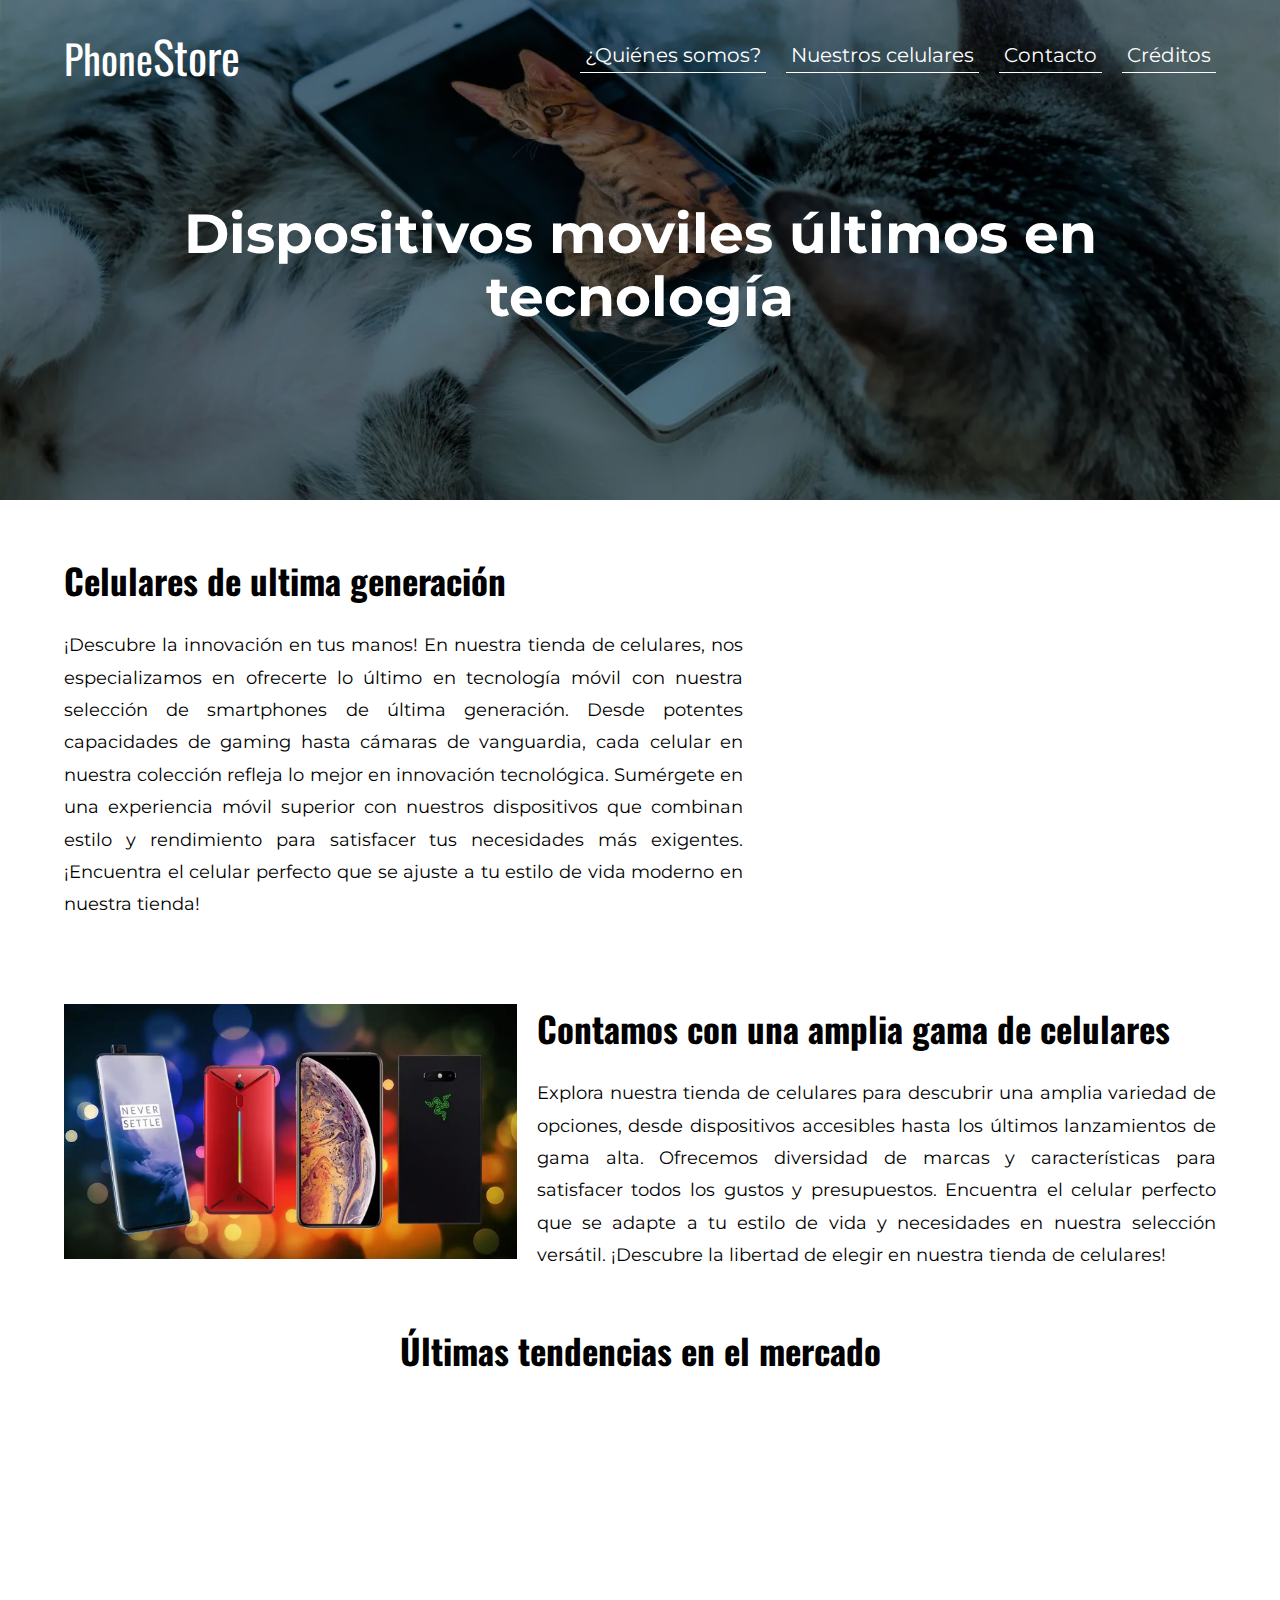
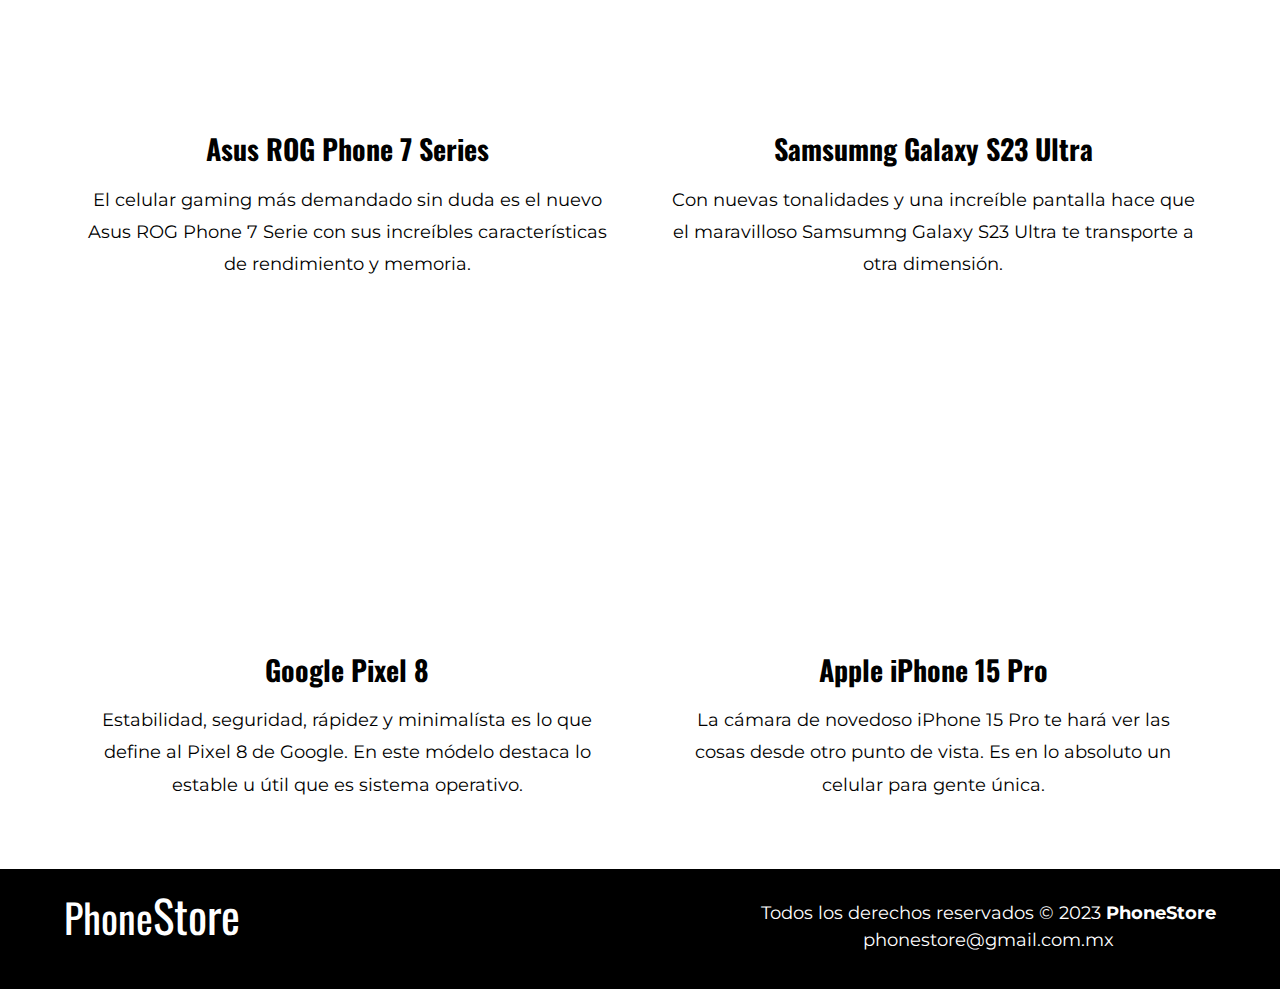
==== index.html @ 957bf534 "Primer commit" ====
<!DOCTYPE html>
<html lang="es">
<head>
    <meta charset="UTF-8">
    <meta name="viewport" content="width=device-width, initial-scale=1.0">
    <title>Phone Store</title>
    <meta name="description" content="Página de venta de celulares PhoneStore">
    <link rel="icon" href="img/logoIcon.png">
    <link rel="preload" href="css/normalice.css" as="style">
    <link rel="stylesheet" href="css/normalice.css">
    <link rel="preload" href="css/styles.css" as="style">
    <link rel="stylesheet" href="css/styles.css">
    <link rel="preconnect" href="https://fonts.googleapis.com">
    <link rel="preconnect" href="https://fonts.gstatic.com" crossorigin>
    <link href="https://fonts.googleapis.com/css2?family=Montserrat:wght@400;700&family=Oswald:wght@700&display=swap" rel="stylesheet">
</head>
<body>
    <div class="banner">
        <header class="container header">
            <div class="logo">
                <a class="logo__titulo" href="index.html">Phone<span class="logo__weight">Store</span></a>
            </div>
            <nav class="navegacion">
                <a class="navegacion__enlace" href="nosotros.html">¿Quiénes somos?</a>
                <a class="navegacion__enlace" href="celulares.html">Nuestros celulares</a>
                <a class="navegacion__enlace" href="contacto.html">Contacto</a>
                <a class="navegacion__enlace" href="creditos.html">Créditos</a>
            </nav>
        </header>
        <section class="container hero">
            <div class="htitulo white-text center-text">
                <h1 class="hero__titulo">Dispositivos moviles últimos en tecnología</h1>
            </div>
        </section>
    </div>
    <main class="container">
        <div class="description">
            <div class="description__text">
                <h2 class="dtitulo center-text">Celulares de ultima generación</h2>
                <p>¡Descubre la innovación en tus manos! En nuestra tienda de celulares, nos especializamos en ofrecerte lo último en tecnología móvil con nuestra selección de smartphones de última generación. Desde potentes capacidades de gaming hasta cámaras de vanguardia, cada celular en nuestra colección refleja lo mejor en innovación tecnológica. Sumérgete en una experiencia móvil superior con nuestros dispositivos que combinan estilo y rendimiento para satisfacer tus necesidades más exigentes. ¡Encuentra el celular perfecto que se ajuste a tu estilo de vida moderno en nuestra tienda!</p>
            </div>
            <div class="description__video">
                <iframe loading="lazy" class="video" width="560" height="315" src="https://www.youtube.com/embed/n0Fdvk1COWY?si=eWU_98OZvojz-AHO" title="YouTube video player" frameborder="0" allow="accelerometer; autoplay; clipboard-write; encrypted-media; gyroscope; picture-in-picture; web-share" allowfullscreen></iframe>
            </div>
        </div>
    </main>
    <section class="container celulares">
        <div class="celulares__description">
            <h2 class="center-text">Contamos con una amplia gama de celulares</h2>
            <p>Explora nuestra tienda de celulares para descubrir una amplia variedad de opciones, desde dispositivos accesibles hasta los últimos lanzamientos de gama alta. Ofrecemos diversidad de marcas y características para satisfacer todos los gustos y presupuestos. Encuentra el celular perfecto que se adapte a tu estilo de vida y necesidades en nuestra selección versátil. ¡Descubre la libertad de elegir en nuestra tienda de celulares!</p>
        </div>
        <div class="celulares__gama">
            <picture>
                <source srcset="img/contacto.webp" type="image/webp">
                <img src="img/contacto.jpg" alt="Contacto">
            </picture>
        </div>
    </section>
    <section class="container tendencias">
        <h2 class="center-text">Últimas tendencias en el mercado</h2>
        <div class="tendencias__videos">
            <div class="tendencias__video">
                <iframe loading="lazy" class="video" width="560" height="315" src="https://www.youtube.com/embed/OP2j6W8R-eY?si=y7CgPmCus3k0QVVu" title="YouTube video player" frameborder="0" allow="accelerometer; autoplay; clipboard-write; encrypted-media; gyroscope; picture-in-picture; web-share" allowfullscreen></iframe>
                <h3 class="center-text no-margin">Asus ROG Phone 7 Series</h3>
                <p class="center-text">El celular gaming más demandado sin duda es el nuevo Asus ROG Phone 7 Serie con sus increíbles características de rendimiento y memoria.</p>
            </div>
            <div class="tendencias__video">
                <iframe loading="lazy" class="video" width="560" height="315" src="https://www.youtube.com/embed/BSYsXVFzmKA?si=0jlMGbamENeO2O_B" title="YouTube video player" frameborder="0" allow="accelerometer; autoplay; clipboard-write; encrypted-media; gyroscope; picture-in-picture; web-share" allowfullscreen></iframe>
                <h3 class="center-text no-margin">Samsumng Galaxy S23 Ultra</h3>
                <p class="center-text">Con nuevas tonalidades y una increíble pantalla hace que el maravilloso Samsumng Galaxy S23 Ultra te transporte a otra dimensión.</p>
            </div>
            <div class="tendencias__video">
                <iframe loading="lazy" class="video" width="560" height="315" src="https://www.youtube.com/embed/1qjnB2uZMqw?si=iwDaw9lposzeyLmR" title="YouTube video player" frameborder="0" allow="accelerometer; autoplay; clipboard-write; encrypted-media; gyroscope; picture-in-picture; web-share" allowfullscreen></iframe>
                <h3 class="center-text no-margin">Google Pixel 8</h3>
                <p class="center-text">Estabilidad, seguridad, rápidez y minimalísta es lo que define al Pixel 8 de Google. En este módelo destaca lo estable u útil que es sistema operativo.</p>
            </div>
            <div class="tendencias__video">
                <iframe loading="lazy" class="video" width="560" height="315" src="https://www.youtube.com/embed/xqyUdNxWazA?si=c47w8JsjAdN_XnrX" title="YouTube video player" frameborder="0" allow="accelerometer; autoplay; clipboard-write; encrypted-media; gyroscope; picture-in-picture; web-share" allowfullscreen></iframe>
                <h3 class="center-text no-margin">Apple iPhone 15 Pro</h3>
                <p class="center-text">La cámara de novedoso iPhone 15 Pro te hará ver las cosas desde otro punto de vista. Es en lo absoluto un celular para gente única.</p>
            </div>
        </div>
    </section>
    <footer class="footer">
        <div class="container footer__contenido">
            <div class="logo">
                <a class="logo__titulo logo__footer" href="index.html">Phone<span class="logo__weight">Store</span></a>
            </div>
            <div class="footer__d">
                <div class="footer__derechos">
                    <p class="white-text">Todos los derechos reservados &copy; 2023 <span class="bold-text">PhoneStore</span></p>
                    <a href="https://www.gmail.com/mail/help/intl/es/about.html?iframe">phonestore@gmail.com.mx</a>
                </div>
            </div>
        </div>
    </footer>
    <script src="js/modernizr.js"></script>
</body>
</html>
---- css/normalice.css ----
/*! normalize.css v8.0.1 | MIT License | github.com/necolas/normalize.css */

/* Document
   ========================================================================== */

/**
 * 1. Correct the line height in all browsers.
 * 2. Prevent adjustments of font size after orientation changes in iOS.
 */

 html {
    line-height: 1.15; /* 1 */
    -webkit-text-size-adjust: 100%; /* 2 */
  }
  
  /* Sections
     ========================================================================== */
  
  /**
   * Remove the margin in all browsers.
   */
  
  body {
    margin: 0;
  }
  
  /**
   * Render the `main` element consistently in IE.
   */
  
  main {
    display: block;
  }
  
  /**
   * Correct the font size and margin on `h1` elements within `section` and
   * `article` contexts in Chrome, Firefox, and Safari.
   */
  
  h1 {
    font-size: 2em;
    margin: 0.67em 0;
  }
  
  /* Grouping content
     ========================================================================== */
  
  /**
   * 1. Add the correct box sizing in Firefox.
   * 2. Show the overflow in Edge and IE.
   */
  
  hr {
    box-sizing: content-box; /* 1 */
    height: 0; /* 1 */
    overflow: visible; /* 2 */
  }
  
  /**
   * 1. Correct the inheritance and scaling of font size in all browsers.
   * 2. Correct the odd `em` font sizing in all browsers.
   */
  
  pre {
    font-family: monospace, monospace; /* 1 */
    font-size: 1em; /* 2 */
  }
  
  /* Text-level semantics
     ========================================================================== */
  
  /**
   * Remove the gray background on active links in IE 10.
   */
  
  a {
    background-color: transparent;
  }
  
  /**
   * 1. Remove the bottom border in Chrome 57-
   * 2. Add the correct text decoration in Chrome, Edge, IE, Opera, and Safari.
   */
  
  abbr[title] {
    border-bottom: none; /* 1 */
    text-decoration: underline; /* 2 */
    text-decoration: underline dotted; /* 2 */
  }
  
  /**
   * Add the correct font weight in Chrome, Edge, and Safari.
   */
  
  b,
  strong {
    font-weight: bolder;
  }
  
  /**
   * 1. Correct the inheritance and scaling of font size in all browsers.
   * 2. Correct the odd `em` font sizing in all browsers.
   */
  
  code,
  kbd,
  samp {
    font-family: monospace, monospace; /* 1 */
    font-size: 1em; /* 2 */
  }
  
  /**
   * Add the correct font size in all browsers.
   */
  
  small {
    font-size: 80%;
  }
  
  /**
   * Prevent `sub` and `sup` elements from affecting the line height in
   * all browsers.
   */
  
  sub,
  sup {
    font-size: 75%;
    line-height: 0;
    position: relative;
    vertical-align: baseline;
  }
  
  sub {
    bottom: -0.25em;
  }
  
  sup {
    top: -0.5em;
  }
  
  /* Embedded content
     ========================================================================== */
  
  /**
   * Remove the border on images inside links in IE 10.
   */
  
  img {
    border-style: none;
  }
  
  /* Forms
     ========================================================================== */
  
  /**
   * 1. Change the font styles in all browsers.
   * 2. Remove the margin in Firefox and Safari.
   */
  
  button,
  input,
  optgroup,
  select,
  textarea {
    font-family: inherit; /* 1 */
    font-size: 100%; /* 1 */
    line-height: 1.15; /* 1 */
    margin: 0; /* 2 */
  }
  
  /**
   * Show the overflow in IE.
   * 1. Show the overflow in Edge.
   */
  
  button,
  input { /* 1 */
    overflow: visible;
  }
  
  /**
   * Remove the inheritance of text transform in Edge, Firefox, and IE.
   * 1. Remove the inheritance of text transform in Firefox.
   */
  
  button,
  select { /* 1 */
    text-transform: none;
  }
  
  /**
   * Correct the inability to style clickable types in iOS and Safari.
   */
  
  button,
  [type="button"],
  [type="reset"],
  [type="submit"] {
    -webkit-appearance: button;
  }
  
  /**
   * Remove the inner border and padding in Firefox.
   */
  
  button::-moz-focus-inner,
  [type="button"]::-moz-focus-inner,
  [type="reset"]::-moz-focus-inner,
  [type="submit"]::-moz-focus-inner {
    border-style: none;
    padding: 0;
  }
  
  /**
   * Restore the focus styles unset by the previous rule.
   */
  
  button:-moz-focusring,
  [type="button"]:-moz-focusring,
  [type="reset"]:-moz-focusring,
  [type="submit"]:-moz-focusring {
    outline: 1px dotted ButtonText;
  }
  
  /**
   * Correct the padding in Firefox.
   */
  
  fieldset {
    padding: 0.35em 0.75em 0.625em;
  }
  
  /**
   * 1. Correct the text wrapping in Edge and IE.
   * 2. Correct the color inheritance from `fieldset` elements in IE.
   * 3. Remove the padding so developers are not caught out when they zero out
   *    `fieldset` elements in all browsers.
   */
  
  legend {
    box-sizing: border-box; /* 1 */
    color: inherit; /* 2 */
    display: table; /* 1 */
    max-width: 100%; /* 1 */
    padding: 0; /* 3 */
    white-space: normal; /* 1 */
  }
  
  /**
   * Add the correct vertical alignment in Chrome, Firefox, and Opera.
   */
  
  progress {
    vertical-align: baseline;
  }
  
  /**
   * Remove the default vertical scrollbar in IE 10+.
   */
  
  textarea {
    overflow: auto;
  }
  
  /**
   * 1. Add the correct box sizing in IE 10.
   * 2. Remove the padding in IE 10.
   */
  
  [type="checkbox"],
  [type="radio"] {
    box-sizing: border-box; /* 1 */
    padding: 0; /* 2 */
  }
  
  /**
   * Correct the cursor style of increment and decrement buttons in Chrome.
   */
  
  [type="number"]::-webkit-inner-spin-button,
  [type="number"]::-webkit-outer-spin-button {
    height: auto;
  }
  
  /**
   * 1. Correct the odd appearance in Chrome and Safari.
   * 2. Correct the outline style in Safari.
   */
  
  [type="search"] {
    -webkit-appearance: textfield; /* 1 */
    outline-offset: -2px; /* 2 */
  }
  
  /**
   * Remove the inner padding in Chrome and Safari on macOS.
   */
  
  [type="search"]::-webkit-search-decoration {
    -webkit-appearance: none;
  }
  
  /**
   * 1. Correct the inability to style clickable types in iOS and Safari.
   * 2. Change font properties to `inherit` in Safari.
   */
  
  ::-webkit-file-upload-button {
    -webkit-appearance: button; /* 1 */
    font: inherit; /* 2 */
  }
  
  /* Interactive
     ========================================================================== */
  
  /*
   * Add the correct display in Edge, IE 10+, and Firefox.
   */
  
  details {
    display: block;
  }
  
  /*
   * Add the correct display in all browsers.
   */
  
  summary {
    display: list-item;
  }
  
  /* Misc
     ========================================================================== */
  
  /**
   * Add the correct display in IE 10+.
   */
  
  template {
    display: none;
  }
  
  /**
   * Add the correct display in IE 10.
   */
  
  [hidden] {
    display: none;
  }
---- css/normalice.css ----
/*! normalize.css v8.0.1 | MIT License | github.com/necolas/normalize.css */

/* Document
   ========================================================================== */

/**
 * 1. Correct the line height in all browsers.
 * 2. Prevent adjustments of font size after orientation changes in iOS.
 */

 html {
    line-height: 1.15; /* 1 */
    -webkit-text-size-adjust: 100%; /* 2 */
  }
  
  /* Sections
     ========================================================================== */
  
  /**
   * Remove the margin in all browsers.
   */
  
  body {
    margin: 0;
  }
  
  /**
   * Render the `main` element consistently in IE.
   */
  
  main {
    display: block;
  }
  
  /**
   * Correct the font size and margin on `h1` elements within `section` and
   * `article` contexts in Chrome, Firefox, and Safari.
   */
  
  h1 {
    font-size: 2em;
    margin: 0.67em 0;
  }
  
  /* Grouping content
     ========================================================================== */
  
  /**
   * 1. Add the correct box sizing in Firefox.
   * 2. Show the overflow in Edge and IE.
   */
  
  hr {
    box-sizing: content-box; /* 1 */
    height: 0; /* 1 */
    overflow: visible; /* 2 */
  }
  
  /**
   * 1. Correct the inheritance and scaling of font size in all browsers.
   * 2. Correct the odd `em` font sizing in all browsers.
   */
  
  pre {
    font-family: monospace, monospace; /* 1 */
    font-size: 1em; /* 2 */
  }
  
  /* Text-level semantics
     ========================================================================== */
  
  /**
   * Remove the gray background on active links in IE 10.
   */
  
  a {
    background-color: transparent;
  }
  
  /**
   * 1. Remove the bottom border in Chrome 57-
   * 2. Add the correct text decoration in Chrome, Edge, IE, Opera, and Safari.
   */
  
  abbr[title] {
    border-bottom: none; /* 1 */
    text-decoration: underline; /* 2 */
    text-decoration: underline dotted; /* 2 */
  }
  
  /**
   * Add the correct font weight in Chrome, Edge, and Safari.
   */
  
  b,
  strong {
    font-weight: bolder;
  }
  
  /**
   * 1. Correct the inheritance and scaling of font size in all browsers.
   * 2. Correct the odd `em` font sizing in all browsers.
   */
  
  code,
  kbd,
  samp {
    font-family: monospace, monospace; /* 1 */
    font-size: 1em; /* 2 */
  }
  
  /**
   * Add the correct font size in all browsers.
   */
  
  small {
    font-size: 80%;
  }
  
  /**
   * Prevent `sub` and `sup` elements from affecting the line height in
   * all browsers.
   */
  
  sub,
  sup {
    font-size: 75%;
    line-height: 0;
    position: relative;
    vertical-align: baseline;
  }
  
  sub {
    bottom: -0.25em;
  }
  
  sup {
    top: -0.5em;
  }
  
  /* Embedded content
     ========================================================================== */
  
  /**
   * Remove the border on images inside links in IE 10.
   */
  
  img {
    border-style: none;
  }
  
  /* Forms
     ========================================================================== */
  
  /**
   * 1. Change the font styles in all browsers.
   * 2. Remove the margin in Firefox and Safari.
   */
  
  button,
  input,
  optgroup,
  select,
  textarea {
    font-family: inherit; /* 1 */
    font-size: 100%; /* 1 */
    line-height: 1.15; /* 1 */
    margin: 0; /* 2 */
  }
  
  /**
   * Show the overflow in IE.
   * 1. Show the overflow in Edge.
   */
  
  button,
  input { /* 1 */
    overflow: visible;
  }
  
  /**
   * Remove the inheritance of text transform in Edge, Firefox, and IE.
   * 1. Remove the inheritance of text transform in Firefox.
   */
  
  button,
  select { /* 1 */
    text-transform: none;
  }
  
  /**
   * Correct the inability to style clickable types in iOS and Safari.
   */
  
  button,
  [type="button"],
  [type="reset"],
  [type="submit"] {
    -webkit-appearance: button;
  }
  
  /**
   * Remove the inner border and padding in Firefox.
   */
  
  button::-moz-focus-inner,
  [type="button"]::-moz-focus-inner,
  [type="reset"]::-moz-focus-inner,
  [type="submit"]::-moz-focus-inner {
    border-style: none;
    padding: 0;
  }
  
  /**
   * Restore the focus styles unset by the previous rule.
   */
  
  button:-moz-focusring,
  [type="button"]:-moz-focusring,
  [type="reset"]:-moz-focusring,
  [type="submit"]:-moz-focusring {
    outline: 1px dotted ButtonText;
  }
  
  /**
   * Correct the padding in Firefox.
   */
  
  fieldset {
    padding: 0.35em 0.75em 0.625em;
  }
  
  /**
   * 1. Correct the text wrapping in Edge and IE.
   * 2. Correct the color inheritance from `fieldset` elements in IE.
   * 3. Remove the padding so developers are not caught out when they zero out
   *    `fieldset` elements in all browsers.
   */
  
  legend {
    box-sizing: border-box; /* 1 */
    color: inherit; /* 2 */
    display: table; /* 1 */
    max-width: 100%; /* 1 */
    padding: 0; /* 3 */
    white-space: normal; /* 1 */
  }
  
  /**
   * Add the correct vertical alignment in Chrome, Firefox, and Opera.
   */
  
  progress {
    vertical-align: baseline;
  }
  
  /**
   * Remove the default vertical scrollbar in IE 10+.
   */
  
  textarea {
    overflow: auto;
  }
  
  /**
   * 1. Add the correct box sizing in IE 10.
   * 2. Remove the padding in IE 10.
   */
  
  [type="checkbox"],
  [type="radio"] {
    box-sizing: border-box; /* 1 */
    padding: 0; /* 2 */
  }
  
  /**
   * Correct the cursor style of increment and decrement buttons in Chrome.
   */
  
  [type="number"]::-webkit-inner-spin-button,
  [type="number"]::-webkit-outer-spin-button {
    height: auto;
  }
  
  /**
   * 1. Correct the odd appearance in Chrome and Safari.
   * 2. Correct the outline style in Safari.
   */
  
  [type="search"] {
    -webkit-appearance: textfield; /* 1 */
    outline-offset: -2px; /* 2 */
  }
  
  /**
   * Remove the inner padding in Chrome and Safari on macOS.
   */
  
  [type="search"]::-webkit-search-decoration {
    -webkit-appearance: none;
  }
  
  /**
   * 1. Correct the inability to style clickable types in iOS and Safari.
   * 2. Change font properties to `inherit` in Safari.
   */
  
  ::-webkit-file-upload-button {
    -webkit-appearance: button; /* 1 */
    font: inherit; /* 2 */
  }
  
  /* Interactive
     ========================================================================== */
  
  /*
   * Add the correct display in Edge, IE 10+, and Firefox.
   */
  
  details {
    display: block;
  }
  
  /*
   * Add the correct display in all browsers.
   */
  
  summary {
    display: list-item;
  }
  
  /* Misc
     ========================================================================== */
  
  /**
   * Add the correct display in IE 10+.
   */
  
  template {
    display: none;
  }
  
  /**
   * Add the correct display in IE 10.
   */
  
  [hidden] {
    display: none;
  }
---- css/styles.css ----
/* Globales */
:root {
    --fuenteHeadings: 'Oswald', sans-serif;
    --fuenteNormal: 'Montserrat', sans-serif;

    --blanco: #FFFFFF;
    --negro: #000000;
    --gris: #B4B4B4;
    --verde: #15F51B;
    --bgBoton: #6322E7;
    --botonHover: #9469EC;
}

html{
    font-size: 62.5%; /* 1 rem = 10px */
    box-sizing: border-box;
}

*, *:before, *:after {
    box-sizing: inherit;
}

body {
    font-family: var(--fuenteNormal);
    font-size: 1.8rem;
}

h1 {font-size: 4rem;}
h2 {font-size: 3.5rem;}
h3 {font-size: 2.8rem;}
h4 {font-size: 2.2rem;}

h2, h3, h4 {
    font-family: var(--fuenteHeadings);
}

p {line-height: 1.8;}

a {
    text-decoration: none;
    color: var(--blanco);
}

img,
.video {
    width: 100%;
}

/* Utilidades */

.container {
    width: min(90%, 120rem);
    margin: 0 auto;
}

.no-margin {
    margin: 0;
}

.no-padding {
    padding: 0;
}

.center-text {
    text-align: center;
}

.white-text {
    color: var(--blanco);
}

.bold-text {
    font-weight: bold;
}

.boton {
    border: none;
    background-color: var(--bgBoton);
    padding: 1rem 2rem;
    border-radius: .3rem;
    cursor: pointer;
    color: var(--blanco);
    font-weight: bold;
    text-transform: uppercase;
    transition: background-color 0.5s;
}

.boton-flex {
    display: flex;
    justify-content: center;
    margin-top: 3rem;
}

.boton:hover {
    background-color: var(--botonHover);
}

/* Header */

.banner {
    background-size: cover;
    background-repeat: no-repeat;
    background-position: center center;
    height: 60rem;
}

.webp .banner {
    background-image: linear-gradient(rgba(0, 0, 0, 0.5), rgba(0, 0, 0, 0.5)), url(../img/fondo1.webp);
}

.no-webp .banner {
    background-image: linear-gradient(rgba(0, 0, 0, 0.5), rgba(0, 0, 0, 0.5)), url(../img/fondo1.jpg);
}

@media (min-width: 768px) {
    .banner {
        height: 50rem;
    }
}

.header {
    padding-top: 1rem;
}

.header, .navegacion {
    display: flex;
    flex-direction: column;
    align-items: center;
}

@media (min-width: 768px) {
    .header, .navegacion {
        flex-direction: row;
        justify-content: space-between;
    }
}

.logo {
    margin: 2rem 0;
}

.logo__titulo {
    font-family: var(--fuenteHeadings);
    font-size: 4rem;
    transition: font-size 1s;
}

.logo__weight {
    font-size: 4.5rem;
    transition: font-size 1s;
}

.logo__titulo:hover,
.logo__weight:hover {
    font-size: 4.7rem;
}

.navegacion__enlace {
    padding: .5rem;
    font-size: 2rem;
    transition: font-size 1s;
    border-bottom: 1px solid var(--blanco);
}

.navegacion__enlace--activado {
    font-weight: bold;
}

.navegacion__enlace:nth-child(1){
    padding-top: 0;
}

.navegacion__enlace:hover,
.footer__derechos a:hover {
    font-size: 2.2rem;
    font-weight: bold;
}

@media (min-width: 768px) {
    .navegacion__enlace:nth-child(1){
        padding-top: .5rem;
    }

    .navegacion__enlace {
        margin-right: 2rem;
    }

    .navegacion__enlace:nth-child(4) {
        margin-right: 0;
    }
}

/* Hero */

.hero__titulo {
    margin-top: 10rem;
}

@media (min-width: 768px) {
    .hero__titulo {
        font-size: 5.5rem;
    }
}

/* Descripción */

.dtitulo {
    margin-top: 6rem;
}

.description__text p,
.celulares__description p {
    text-align: justify;
}

@media (min-width: 768px) {
    .description {
        display: grid;
        grid-template-columns: 3fr 2fr;
        gap: 2rem;
    }

    .description__video {
        margin-top: 7rem;
    }
}

/* Gama celulares */

.celulares,
.tendencias {
    margin-top: 4rem;
}

@media (min-width: 768px) {
    .celulares {
        display: grid;
        grid-template-columns: 2fr 3fr;
        grid-auto-flow: column;
        column-gap: 2rem;
    }

    .celulares__description {
        grid-column: 2 / 3;
    }

    .celulares__description h2,
    .dtitulo {
        text-align: left;
    }

    .celulares__gama {
        margin: auto;
    }
}

/* Celulares */

.tendencias__videos {
    display: grid;
    gap: 2rem;
}


@media (min-width: 768px) {
    .tendencias__videos {
        grid-template-columns: repeat(2, 1fr);
    }
}

.tendencias__video h3 {
    margin-top: 1.5rem;
}

.tendencias__video p {
    padding: 0 2rem;
}

/* Creditos */

.creditos__info p {
    text-align: justify;
}

@media (min-width: 768px) {
    .creditos {
        display: grid;
        grid-template-columns: 3fr 2fr;
        gap: 2rem;
    }

    .creditos__img {
        margin: auto 0;
    }
}

/* Footer */

.footer {
    height: 25rem;
    background-color: var(--negro);
    margin-top: 5rem;
}

.footer__contenido {
    display: flex;
    flex-direction: column;
    align-items: center;
}

.footer__derechos {
    display: flex;
    flex-direction: column;
    align-items: center;
}

.footer__derechos p {
    text-align: center;
}

.footer__derechos a {
    transition: font-size 1s;
}

@media (min-width: 768px) {
    .footer {
        height: 12rem;
    }

    .footer__contenido {
        flex-direction: row;
        justify-content: space-between;
    }

    .footer__derechos p {
        margin-bottom: 0;
    }
}
---- css/styles.css ----
/* Globales */
:root {
    --fuenteHeadings: 'Oswald', sans-serif;
    --fuenteNormal: 'Montserrat', sans-serif;

    --blanco: #FFFFFF;
    --negro: #000000;
    --gris: #B4B4B4;
    --verde: #15F51B;
    --bgBoton: #6322E7;
    --botonHover: #9469EC;
}

html{
    font-size: 62.5%; /* 1 rem = 10px */
    box-sizing: border-box;
}

*, *:before, *:after {
    box-sizing: inherit;
}

body {
    font-family: var(--fuenteNormal);
    font-size: 1.8rem;
}

h1 {font-size: 4rem;}
h2 {font-size: 3.5rem;}
h3 {font-size: 2.8rem;}
h4 {font-size: 2.2rem;}

h2, h3, h4 {
    font-family: var(--fuenteHeadings);
}

p {line-height: 1.8;}

a {
    text-decoration: none;
    color: var(--blanco);
}

img,
.video {
    width: 100%;
}

/* Utilidades */

.container {
    width: min(90%, 120rem);
    margin: 0 auto;
}

.no-margin {
    margin: 0;
}

.no-padding {
    padding: 0;
}

.center-text {
    text-align: center;
}

.white-text {
    color: var(--blanco);
}

.bold-text {
    font-weight: bold;
}

.boton {
    border: none;
    background-color: var(--bgBoton);
    padding: 1rem 2rem;
    border-radius: .3rem;
    cursor: pointer;
    color: var(--blanco);
    font-weight: bold;
    text-transform: uppercase;
    transition: background-color 0.5s;
}

.boton-flex {
    display: flex;
    justify-content: center;
    margin-top: 3rem;
}

.boton:hover {
    background-color: var(--botonHover);
}

/* Header */

.banner {
    background-size: cover;
    background-repeat: no-repeat;
    background-position: center center;
    height: 60rem;
}

.webp .banner {
    background-image: linear-gradient(rgba(0, 0, 0, 0.5), rgba(0, 0, 0, 0.5)), url(../img/fondo1.webp);
}

.no-webp .banner {
    background-image: linear-gradient(rgba(0, 0, 0, 0.5), rgba(0, 0, 0, 0.5)), url(../img/fondo1.jpg);
}

@media (min-width: 768px) {
    .banner {
        height: 50rem;
    }
}

.header {
    padding-top: 1rem;
}

.header, .navegacion {
    display: flex;
    flex-direction: column;
    align-items: center;
}

@media (min-width: 768px) {
    .header, .navegacion {
        flex-direction: row;
        justify-content: space-between;
    }
}

.logo {
    margin: 2rem 0;
}

.logo__titulo {
    font-family: var(--fuenteHeadings);
    font-size: 4rem;
    transition: font-size 1s;
}

.logo__weight {
    font-size: 4.5rem;
    transition: font-size 1s;
}

.logo__titulo:hover,
.logo__weight:hover {
    font-size: 4.7rem;
}

.navegacion__enlace {
    padding: .5rem;
    font-size: 2rem;
    transition: font-size 1s;
    border-bottom: 1px solid var(--blanco);
}

.navegacion__enlace--activado {
    font-weight: bold;
}

.navegacion__enlace:nth-child(1){
    padding-top: 0;
}

.navegacion__enlace:hover,
.footer__derechos a:hover {
    font-size: 2.2rem;
    font-weight: bold;
}

@media (min-width: 768px) {
    .navegacion__enlace:nth-child(1){
        padding-top: .5rem;
    }

    .navegacion__enlace {
        margin-right: 2rem;
    }

    .navegacion__enlace:nth-child(4) {
        margin-right: 0;
    }
}

/* Hero */

.hero__titulo {
    margin-top: 10rem;
}

@media (min-width: 768px) {
    .hero__titulo {
        font-size: 5.5rem;
    }
}

/* Descripción */

.dtitulo {
    margin-top: 6rem;
}

.description__text p,
.celulares__description p {
    text-align: justify;
}

@media (min-width: 768px) {
    .description {
        display: grid;
        grid-template-columns: 3fr 2fr;
        gap: 2rem;
    }

    .description__video {
        margin-top: 7rem;
    }
}

/* Gama celulares */

.celulares,
.tendencias {
    margin-top: 4rem;
}

@media (min-width: 768px) {
    .celulares {
        display: grid;
        grid-template-columns: 2fr 3fr;
        grid-auto-flow: column;
        column-gap: 2rem;
    }

    .celulares__description {
        grid-column: 2 / 3;
    }

    .celulares__description h2,
    .dtitulo {
        text-align: left;
    }

    .celulares__gama {
        margin: auto;
    }
}

/* Celulares */

.tendencias__videos {
    display: grid;
    gap: 2rem;
}


@media (min-width: 768px) {
    .tendencias__videos {
        grid-template-columns: repeat(2, 1fr);
    }
}

.tendencias__video h3 {
    margin-top: 1.5rem;
}

.tendencias__video p {
    padding: 0 2rem;
}

/* Creditos */

.creditos__info p {
    text-align: justify;
}

@media (min-width: 768px) {
    .creditos {
        display: grid;
        grid-template-columns: 3fr 2fr;
        gap: 2rem;
    }

    .creditos__img {
        margin: auto 0;
    }
}

/* Footer */

.footer {
    height: 25rem;
    background-color: var(--negro);
    margin-top: 5rem;
}

.footer__contenido {
    display: flex;
    flex-direction: column;
    align-items: center;
}

.footer__derechos {
    display: flex;
    flex-direction: column;
    align-items: center;
}

.footer__derechos p {
    text-align: center;
}

.footer__derechos a {
    transition: font-size 1s;
}

@media (min-width: 768px) {
    .footer {
        height: 12rem;
    }

    .footer__contenido {
        flex-direction: row;
        justify-content: space-between;
    }

    .footer__derechos p {
        margin-bottom: 0;
    }
}
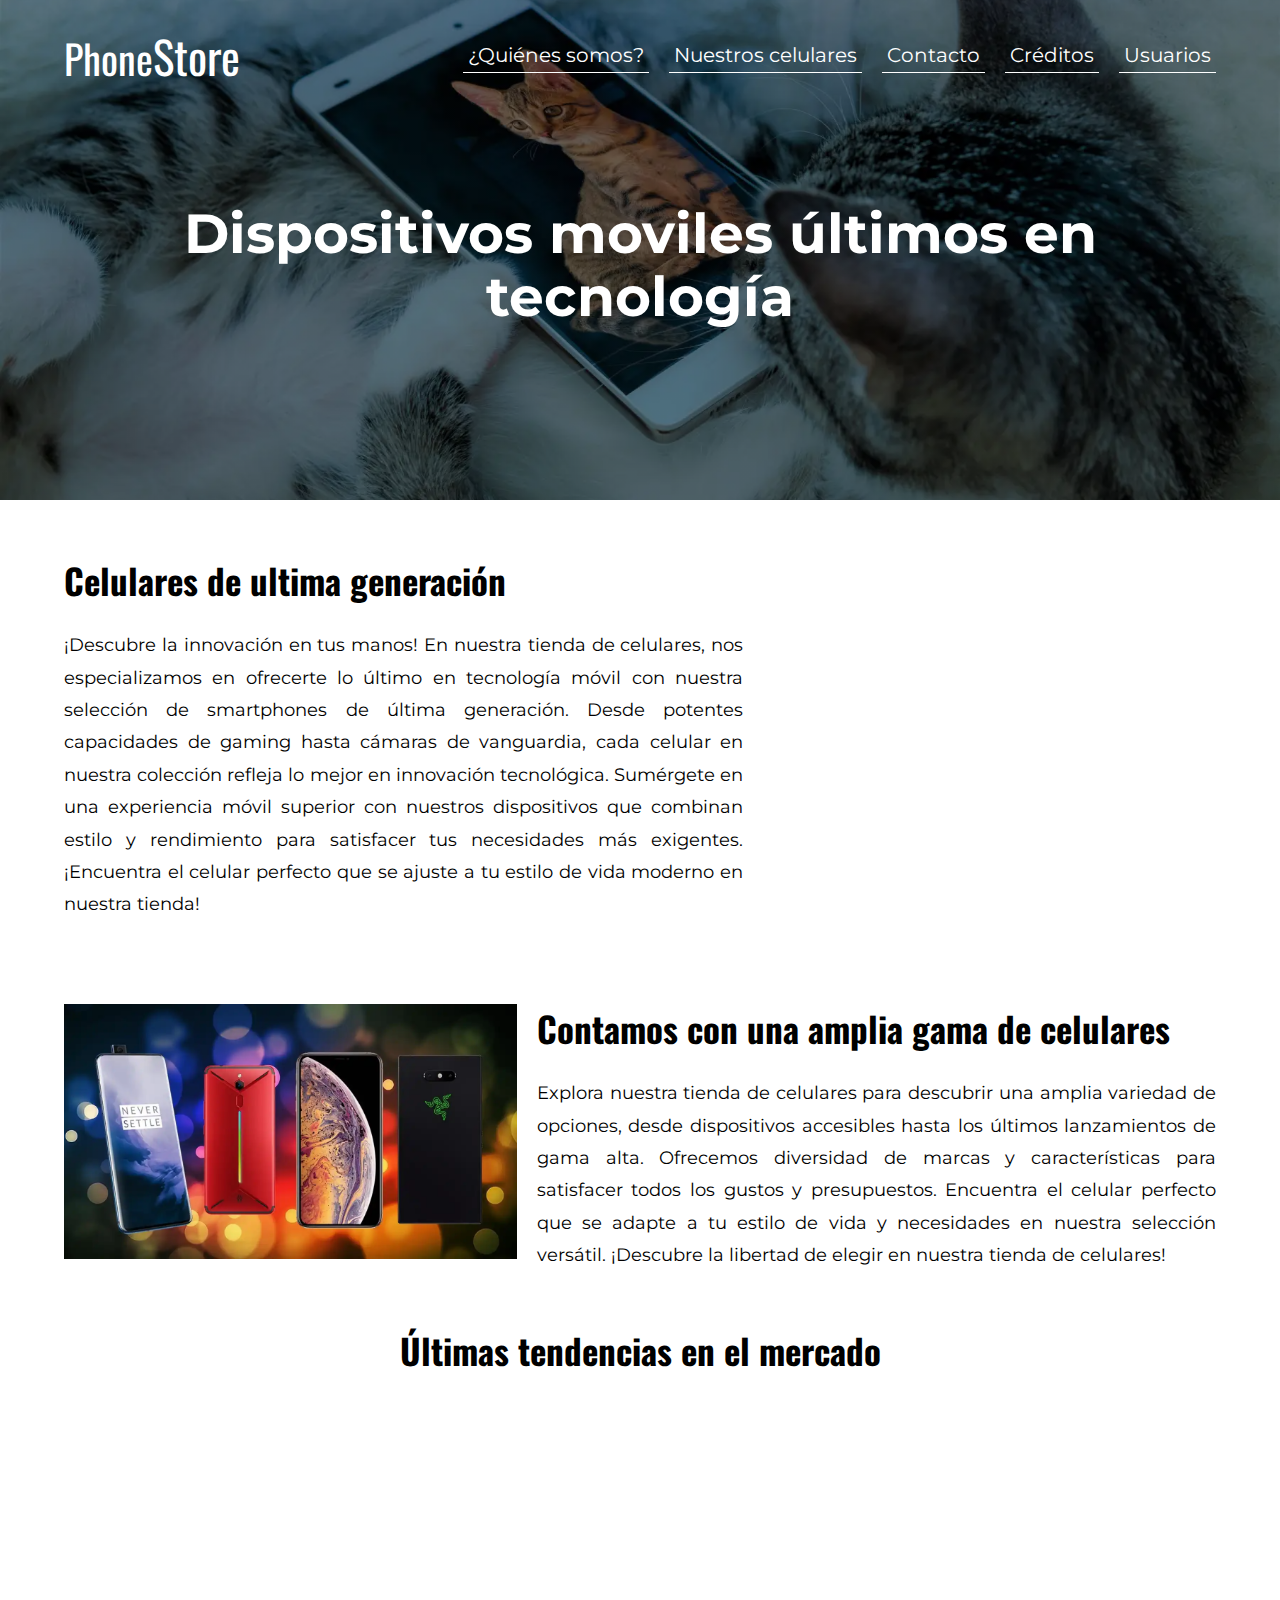
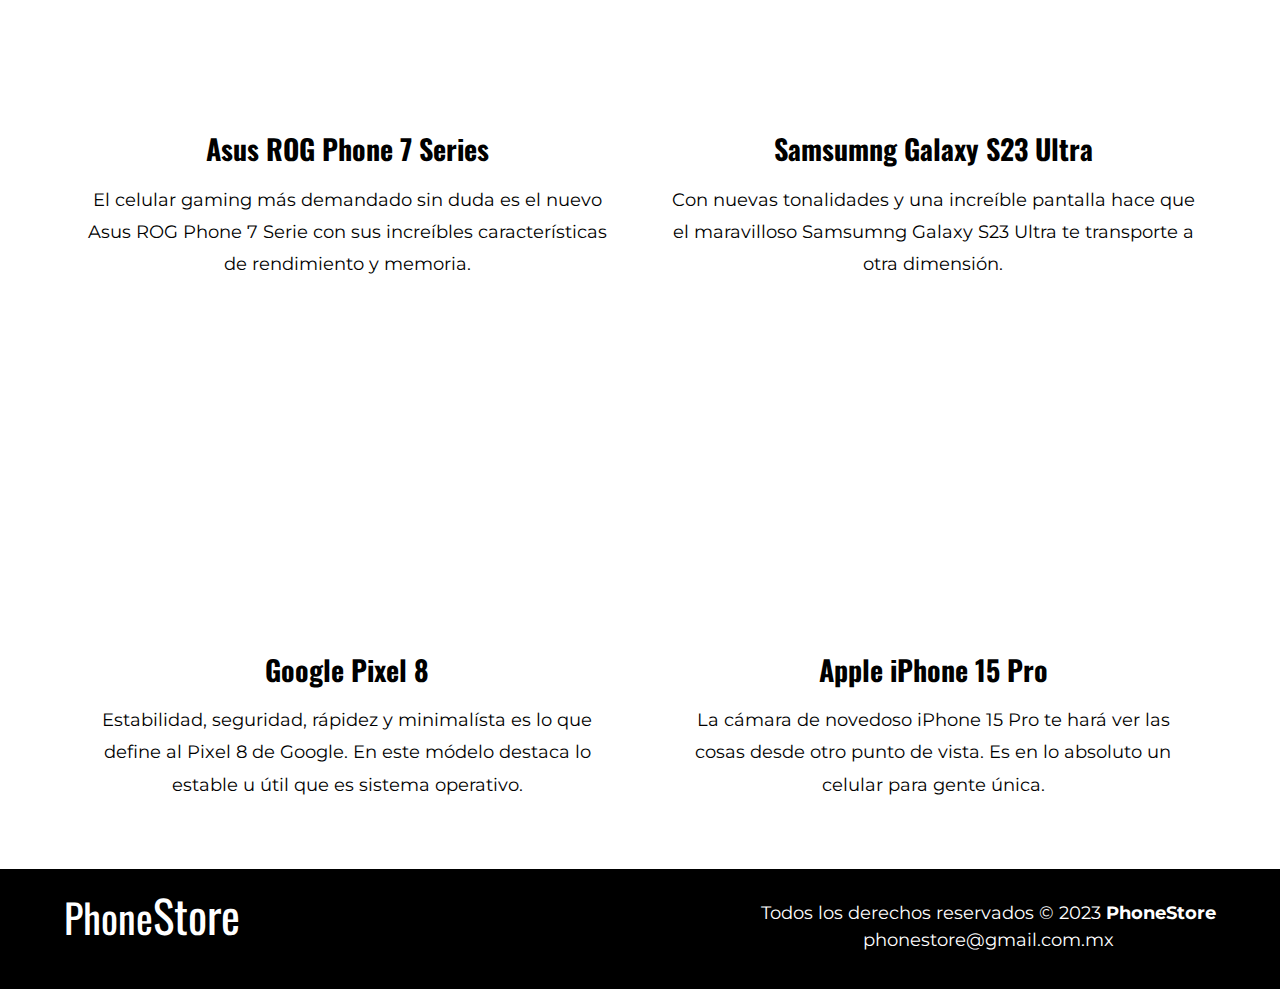
==== commit ac40c686: "Agregue usuarios al nav y cambie diseño" ====
--- a/index.html
+++ b/index.html
@@ -25,6 +25,7 @@
                 <a class="navegacion__enlace" href="celulares.html">Nuestros celulares</a>
                 <a class="navegacion__enlace" href="contacto.html">Contacto</a>
                 <a class="navegacion__enlace" href="creditos.html">Créditos</a>
+                <a class="navegacion__enlace" href="usuarios.html">Usuarios</a>
             </nav>
         </header>
         <section class="container hero">
--- a/css/styles.css
+++ b/css/styles.css
@@ -185,7 +185,7 @@
         margin-right: 2rem;
     }
 
-    .navegacion__enlace:nth-child(4) {
+    .navegacion__enlace:nth-child(5) {
         margin-right: 0;
     }
 }
@@ -193,12 +193,13 @@
 /* Hero */
 
 .hero__titulo {
-    margin-top: 10rem;
+    margin-top: 6rem;
 }
 
 @media (min-width: 768px) {
     .hero__titulo {
         font-size: 5.5rem;
+        margin-top: 10rem;
     }
 }
 
@@ -294,6 +295,39 @@
     }
 }
 
+/* Usuarios */
+
+.img-avatar {
+    max-width: 17rem;
+    margin-top: 1.5rem;
+}
+
+.usuario__imagen {
+    border: 1px solid var(--gris);
+    border-radius: 1rem;
+    transition: border-color 1s;
+}
+
+.usuario__imagen:hover {
+    border-color: var(--negro);
+}
+
+.cusuario {
+    text-align: center;
+}
+
+@media (min-width: 768px) {
+    .usuario {
+        display: grid;
+        grid-template-columns: repeat(auto-fill, minmax(25rem, 1fr));
+        column-gap: 2rem;
+    }
+
+    .usuario__descripcion {
+        text-align: left;
+    }
+}
+
 /* Footer */
 
 .footer {
--- a/css/styles.css
+++ b/css/styles.css
@@ -185,7 +185,7 @@
         margin-right: 2rem;
     }
 
-    .navegacion__enlace:nth-child(4) {
+    .navegacion__enlace:nth-child(5) {
         margin-right: 0;
     }
 }
@@ -193,12 +193,13 @@
 /* Hero */
 
 .hero__titulo {
-    margin-top: 10rem;
+    margin-top: 6rem;
 }
 
 @media (min-width: 768px) {
     .hero__titulo {
         font-size: 5.5rem;
+        margin-top: 10rem;
     }
 }
 
@@ -294,6 +295,39 @@
     }
 }
 
+/* Usuarios */
+
+.img-avatar {
+    max-width: 17rem;
+    margin-top: 1.5rem;
+}
+
+.usuario__imagen {
+    border: 1px solid var(--gris);
+    border-radius: 1rem;
+    transition: border-color 1s;
+}
+
+.usuario__imagen:hover {
+    border-color: var(--negro);
+}
+
+.cusuario {
+    text-align: center;
+}
+
+@media (min-width: 768px) {
+    .usuario {
+        display: grid;
+        grid-template-columns: repeat(auto-fill, minmax(25rem, 1fr));
+        column-gap: 2rem;
+    }
+
+    .usuario__descripcion {
+        text-align: left;
+    }
+}
+
 /* Footer */
 
 .footer {
